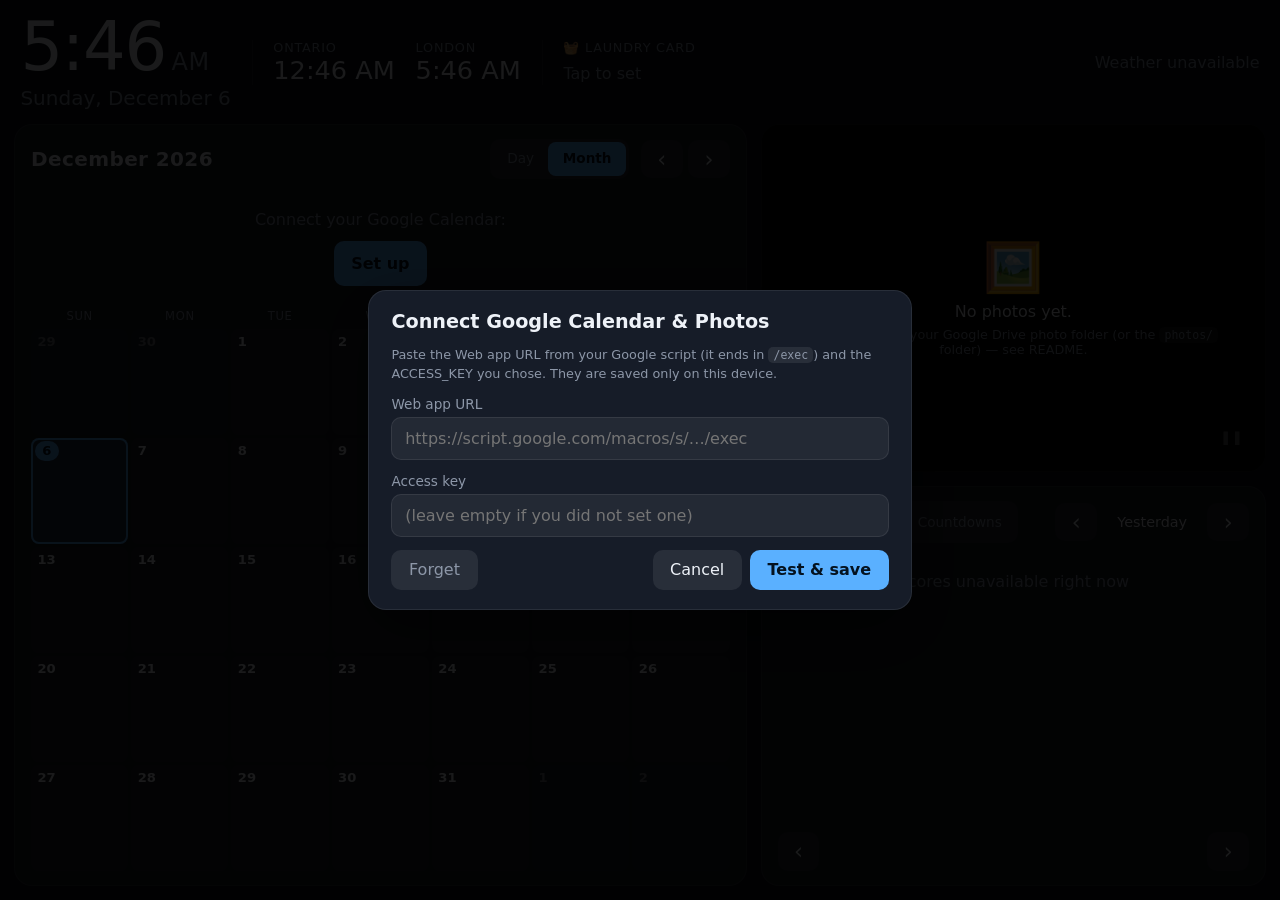
==== frame/index.html @ d42bfc99 "Add laundry card tracker to the top bar Shows who filled the laundry card last; tapping it shows the" ====
<!doctype html>
<html lang="en">
<head>
  <meta charset="utf-8">
  <meta name="viewport" content="width=device-width, initial-scale=1, maximum-scale=1, user-scalable=no">
  <meta name="mobile-web-app-capable" content="yes">
  <meta name="apple-mobile-web-app-capable" content="yes">
  <meta name="apple-mobile-web-app-status-bar-style" content="black-translucent">
  <meta name="apple-mobile-web-app-title" content="Family Frame">
  <meta name="theme-color" content="#0b0f17">
  <title>Family Frame</title>
  <link rel="manifest" href="manifest.json">
  <link rel="icon" href="icons/icon-192.png">
  <link rel="apple-touch-icon" href="icons/apple-touch-icon.png">
  <link rel="stylesheet" href="css/style.css">
</head>
<body>
  <div id="app">
    <header id="topbar">
      <div id="clock">
        <div id="time">--:--</div>
        <div id="date"></div>
      </div>
      <div id="world-clocks"></div>
      <div id="laundry" class="wc"></div>
      <div id="weather" class="panel-ish">
        <div class="muted">Loading weather…</div>
      </div>
    </header>

    <section id="photos" class="panel">
      <div class="photo-layer" id="photo-a"></div>
      <div class="photo-layer" id="photo-b"></div>
      <div id="photo-empty" class="empty hidden">
        <div class="big">🖼️</div>
        <div>No photos yet.</div>
        <div class="muted small">Add pictures to your Google Drive photo folder (or the <code>photos/</code> folder) — see README.</div>
      </div>
      <button class="nav prev" id="photo-prev" aria-label="Previous photo">‹</button>
      <button class="nav next" id="photo-next" aria-label="Next photo">›</button>
      <button class="photo-pause" id="photo-pause" aria-label="Pause slideshow">❚❚</button>
      <div id="countdown" class="hidden"></div>
    </section>

    <section id="calendar" class="panel">
      <div class="cal-head">
        <h2 id="cal-title">📅 Calendar</h2>
        <div id="cal-nav" class="day-switch hidden">
          <div class="seg">
            <button id="cal-mode-day">Day</button>
            <button id="cal-mode-month">Month</button>
          </div>
          <button id="cal-today" class="today-btn hidden">Today</button>
          <button id="cal-prev" aria-label="Previous month">‹</button>
          <button id="cal-next" aria-label="Next month">›</button>
        </div>
      </div>
      <div id="cal-note"></div>
      <div id="calendar-body" class="scroll"><div class="muted">Loading calendar…</div></div>
    </section>

    <section id="hockey" class="panel">
      <div class="hockey-head">
        <div class="seg tabs">
          <button id="tab-hockey" class="on">🏒 Hockey</button>
          <button id="tab-countdown">⏳ Countdowns</button>
        </div>
        <div class="day-switch hockey-only">
          <button id="hockey-day-prev" aria-label="Previous day">‹</button>
          <span id="hockey-day">Today</span>
          <button id="hockey-day-next" aria-label="Next day">›</button>
        </div>
      </div>
      <div id="hockey-card" class="scroll hockey-only"><div class="muted">Loading scores…</div></div>
      <div id="countdown-list" class="scroll hidden"></div>
      <div class="hockey-foot hockey-only">
        <button class="nav-sm" id="game-prev" aria-label="Previous game">‹</button>
        <div id="game-dots"></div>
        <button class="nav-sm" id="game-next" aria-label="Next game">›</button>
      </div>
    </section>
  </div>

  <div id="night-dim"></div>

  <script src="js/config.js"></script>
  <script src="js/setup.js"></script>
  <script src="js/util.js"></script>
  <script src="js/clock.js"></script>
  <script src="js/weather.js"></script>
  <script src="js/calendar.js"></script>
  <script src="js/hockey.js"></script>
  <script src="js/photos.js"></script>
  <script src="js/countdown.js"></script>
  <script src="js/laundry.js"></script>
  <script src="js/main.js"></script>
</body>
</html>
---- frame/css/style.css ----
:root {
  --bg: #0b0f17;
  --panel: rgba(255, 255, 255, 0.055);
  --panel-border: rgba(255, 255, 255, 0.08);
  --text: #eef2f8;
  --muted: #8d97a8;
  --accent: #5ab0ff;
  --live: #ff4d5e;
  --good: #46d19a;
  --gap: 14px;
  --radius: 18px;
  font-size: clamp(13px, 1.25vw, 22px);
}

* { box-sizing: border-box; }

html, body {
  margin: 0;
  height: 100%;
  background: var(--bg);
  color: var(--text);
  font-family: system-ui, -apple-system, "Segoe UI", Roboto, "Helvetica Neue", Arial, sans-serif;
  overflow: hidden;
  -webkit-user-select: none;
  user-select: none;
  -webkit-tap-highlight-color: transparent;
  touch-action: manipulation;
}

button {
  font: inherit;
  color: inherit;
  background: none;
  border: 0;
  cursor: pointer;
  touch-action: manipulation;
}

code { font-size: 0.9em; background: rgba(255,255,255,.08); padding: 1px 5px; border-radius: 5px; }
.muted { color: var(--muted); }
.small { font-size: 0.8rem; }
.center { text-align: center; padding: 1rem; }
.hidden { display: none !important; }

/* ---------- layout ---------- */
#app {
  height: 100vh;
  height: 100dvh;
  display: grid;
  gap: var(--gap);
  padding: var(--gap);
}
/* Month view: the calendar is the star, photos + hockey on the right. */
body.cal-month #app {
  grid-template-columns: minmax(0, 1.45fr) minmax(0, 1fr);
  grid-template-rows: auto minmax(0, 1fr) minmax(0, 1.15fr);
  grid-template-areas:
    "top top"
    "cal photo"
    "cal hockey";
}
body.cal-month.photo-small #app { grid-template-rows: auto minmax(0, 0.75fr) minmax(0, 1.35fr); }
body.cal-month.photo-large #app { grid-template-rows: auto minmax(0, 1.4fr) minmax(0, 1fr); }
/* Agenda view: big photo, list calendar + hockey on the right. */
body.cal-agenda #app {
  grid-template-columns: minmax(0, 1.55fr) minmax(0, 1fr);
  grid-template-rows: auto minmax(0, 1fr) minmax(0, 1.25fr);
  grid-template-areas:
    "top top"
    "photo cal"
    "photo hockey";
}

#topbar {
  grid-area: top;
  display: flex;
  align-items: center;
  justify-content: space-between;
  gap: 1.3rem;
  padding: 0 0.4rem;
}
#photos { grid-area: photo; }
#calendar { grid-area: cal; }
#hockey { grid-area: hockey; }

.panel {
  background: var(--panel);
  border: 1px solid var(--panel-border);
  border-radius: var(--radius);
  padding: 0.9rem 1rem;
  min-height: 0;
  display: flex;
  flex-direction: column;
  overflow: hidden;
}
.panel h2 {
  margin: 0 0 0.5rem;
  font-size: 1rem;
  font-weight: 650;
  letter-spacing: 0.02em;
  color: var(--muted);
}
.scroll {
  overflow-y: auto;
  min-height: 0;
  flex: 1;
  scrollbar-width: none;
  -webkit-overflow-scrolling: touch;
}
.scroll::-webkit-scrollbar { display: none; }
.empty-sm { color: var(--muted); text-align: center; padding: 1.4rem 0.5rem; line-height: 1.5; }

/* ---------- clock ---------- */
#time { font-size: 4.2rem; font-weight: 300; line-height: 1; letter-spacing: -0.02em; font-variant-numeric: tabular-nums; }
#time .ampm { font-size: 1.5rem; font-weight: 400; letter-spacing: 0.02em; margin-left: 0.35rem; color: var(--muted); }
#date { font-size: 1.25rem; color: var(--muted); margin-top: 0.3rem; white-space: nowrap; }
#world-clocks { display: flex; gap: 1.3rem; border-left: 1px solid var(--panel-border); padding-left: 1.3rem; }
#laundry { margin-right: auto; border-left: 1px solid var(--panel-border); padding-left: 1.3rem; cursor: pointer; }
#laundry:active { opacity: 0.7; }
.ld-dot { display: inline-block; width: 0.55em; height: 0.55em; border-radius: 50%; margin-right: 0.4rem; vertical-align: 0.12em; }
.ld-none { font-size: 1rem; color: var(--muted); }
#ld-popup {
  position: fixed; inset: 0; z-index: 45;
  background: rgba(0,0,0,0.55);
  display: flex; align-items: center; justify-content: center;
  padding: 1.5rem;
}
.ld-card {
  background: #161c28; border: 1px solid var(--panel-border); border-radius: var(--radius);
  width: min(24rem, 100%); padding: 1.1rem 1.3rem 0.8rem;
  box-shadow: 0 20px 60px rgba(0,0,0,0.5);
}
.ld-card h3 { margin: 0 0 0.5rem; font-size: 1.15rem; }
.ld-card p { margin: 0 0 0.6rem; line-height: 1.4; }
.ld-last { font-size: 0.95rem; }
.ld-btns { display: flex; gap: 0.6rem; }
.ld-btns button { flex: 1; padding: 0.8rem; border-radius: 12px; font-size: 1.05rem; font-weight: 700; color: #0b0f17; }
.ld-cancel { display: block; margin: 0.6rem auto 0; padding: 0.4rem 1rem; color: var(--muted); }
#world-clocks:empty { display: none; }
.wc-label { white-space: nowrap; font-size: 0.8rem; color: var(--muted); text-transform: uppercase; letter-spacing: 0.06em; }
.wc-time { font-size: 1.6rem; font-weight: 300; font-variant-numeric: tabular-nums; white-space: nowrap; }
.wc-day { font-size: 0.7rem; color: var(--accent); font-weight: 500; }

/* ---------- weather ---------- */
#weather { display: flex; align-items: center; gap: 2rem; }
.wx-now { display: flex; align-items: center; gap: 0.8rem; }
.wx-icon { font-size: 3.4rem; line-height: 1; }
.wx-temp { font-size: 2.6rem; font-weight: 300; line-height: 1; }
.wx-desc { font-size: 1rem; }
.wx-meta { font-size: 0.8rem; margin-top: 0.15rem; white-space: nowrap; }
.wx-days { display: flex; gap: 0.8rem; }
.wx-day { text-align: center; font-size: 0.85rem; min-width: 3.2rem; }
.wx-dname { color: var(--muted); }
.wx-dicon { font-size: 1.6rem; line-height: 1.4; }
.wx-pop { font-size: 0.72rem; color: var(--accent); }

/* ---------- photos ---------- */
#photos { position: relative; padding: 0; background: #000; }
.photo-layer {
  position: absolute;
  inset: 0;
  opacity: 0;
  transition: opacity 1.4s ease;
}
.photo-layer.show { opacity: 1; }
.photo-blur, .photo-img {
  position: absolute;
  inset: 0;
  background-position: center;
  background-repeat: no-repeat;
}
.photo-blur { background-size: cover; filter: blur(28px) brightness(0.55); transform: scale(1.15); }
.photo-img { background-size: contain; }
#photos .empty { position: absolute; inset: 0; display: flex; flex-direction: column; align-items: center; justify-content: center; text-align: center; gap: 0.4rem; padding: 2rem; }
#photos .empty .big { font-size: 3rem; }

.nav {
  position: absolute;
  top: 0; bottom: 0;
  width: 18%;
  font-size: 3rem;
  color: rgba(255,255,255,0.0);
  z-index: 2;
}
.nav:active { color: rgba(255,255,255,0.8); }
.nav.prev { left: 0; text-align: left; padding-left: 1rem; }
.nav.next { right: 0; text-align: right; padding-right: 1rem; }
.photo-pause {
  position: absolute;
  right: 0.8rem; bottom: 0.8rem;
  z-index: 3;
  width: 2.6rem; height: 2.6rem;
  border-radius: 50%;
  background: rgba(0,0,0,0.35);
  font-size: 0.85rem;
  opacity: 0.35;
}
.photo-pause.paused { opacity: 0.9; }

body.photo-full #topbar, body.photo-full #calendar, body.photo-full #hockey { display: none; }
body.photo-full #app { grid-template-areas: "photo" !important; grid-template-columns: 1fr !important; grid-template-rows: 1fr !important; padding: 0; }
body.photo-full #photos { border-radius: 0; border: 0; }

/* ---------- calendar ---------- */
.cal-day { margin-bottom: 0.8rem; }
.cal-dlabel { font-weight: 650; font-size: 0.95rem; margin-bottom: 0.3rem; }
.cal-day.today .cal-dlabel { color: var(--accent); }
.cal-ev {
  display: grid;
  grid-template-columns: 4px 4.6rem 1fr;
  gap: 0.6rem;
  align-items: start;
  padding: 0.35rem 0;
  font-size: 0.95rem;
}
.cal-ev.now { background: rgba(90,176,255,0.1); border-radius: 8px; }
.cal-bar { width: 4px; align-self: stretch; border-radius: 3px; }
.cal-time { color: var(--muted); font-variant-numeric: tabular-nums; white-space: nowrap; }
.cal-title { overflow: hidden; }
.cal-loc { display: block; font-size: 0.75rem; color: var(--muted); white-space: nowrap; overflow: hidden; text-overflow: ellipsis; }

/* ---------- hockey ---------- */
.hockey-head { display: flex; justify-content: space-between; align-items: center; margin-bottom: 0.3rem; }
.hockey-head h2 { margin: 0; }
.day-switch { display: flex; align-items: center; gap: 0.2rem; font-size: 0.9rem; }
.day-switch span { min-width: 6.5rem; text-align: center; }
.day-switch button, .nav-sm {
  width: 2.6rem; height: 2.4rem;
  border-radius: 10px;
  font-size: 1.4rem;
  line-height: 1;
  background: rgba(255,255,255,0.06);
}
.day-switch button:active, .nav-sm:active, .dot:active { background: rgba(255,255,255,0.2); }

.matchup { display: grid; grid-template-columns: 1fr auto 1fr; align-items: center; gap: 0.4rem; padding: 0.3rem 0 0.6rem; }
.team { text-align: center; opacity: 0.85; }
.team.winner, .team.fav { opacity: 1; }
.team.fav .team-abbr { color: var(--accent); }
.team-logo { width: 4rem; height: 4rem; object-fit: contain; display: block; margin: 0 auto; }
.logo-text { display: flex; align-items: center; justify-content: center; border-radius: 50%; background: rgba(255,255,255,0.08); font-weight: 700; font-size: 0.8rem; }
.team-abbr { font-weight: 750; font-size: 1.05rem; margin-top: 0.2rem; }
.team-name { font-size: 0.75rem; color: var(--muted); }
.scorebox { text-align: center; min-width: 7rem; }
.score { font-size: 2.8rem; font-weight: 700; font-variant-numeric: tabular-nums; line-height: 1; }
.score.vs { font-size: 1.6rem; color: var(--muted); font-weight: 400; }
.dash { color: var(--muted); margin: 0 0.25em; font-weight: 300; }
.status { font-size: 0.85rem; margin-top: 0.35rem; color: var(--muted); }
.status.live { color: var(--live); font-weight: 650; }
.status.final { color: var(--text); }
.sog { font-size: 0.72rem; margin-top: 0.15rem; }
.live-dot { display: inline-block; width: 0.55em; height: 0.55em; border-radius: 50%; background: var(--live); margin-right: 0.35em; animation: pulse 1.4s infinite; vertical-align: 0.05em; }
@keyframes pulse { 50% { opacity: 0.25; } }

.period { font-size: 0.72rem; text-transform: uppercase; letter-spacing: 0.08em; color: var(--muted); margin: 0.6rem 0 0.2rem; border-bottom: 1px solid var(--panel-border); padding-bottom: 0.2rem; }
.goal { display: grid; grid-template-columns: 1.8rem 1fr auto; gap: 0.6rem; align-items: center; padding: 0.35rem 0; }
.goal-logo { width: 1.8rem; height: 1.8rem; object-fit: contain; font-size: 0.6rem; }
.goal-scorer { font-weight: 600; font-size: 0.95rem; }
.goal-ast { font-size: 0.75rem; color: var(--muted); }
.goal-side { text-align: right; font-variant-numeric: tabular-nums; }
.goal-time { font-size: 0.8rem; color: var(--muted); }
.goal-score { font-size: 0.85rem; font-weight: 650; }
.tag { font-size: 0.62rem; font-weight: 700; padding: 1px 5px; border-radius: 4px; background: rgba(255,200,80,0.18); color: #ffd166; vertical-align: 0.15em; }

.hockey-foot { display: flex; align-items: center; gap: 0.5rem; padding-top: 0.5rem; }
#game-dots { flex: 1; display: flex; gap: 0.35rem; overflow-x: auto; scrollbar-width: none; }
#game-dots::-webkit-scrollbar { display: none; }
.dot {
  flex: 0 0 auto;
  font-size: 0.62rem;
  line-height: 1.15;
  padding: 0.3rem 0.45rem;
  border-radius: 8px;
  background: rgba(255,255,255,0.05);
  color: var(--muted);
  font-weight: 650;
}
.dot.on { background: var(--accent); color: #04121f; }
.dot.live:not(.on) { box-shadow: inset 0 0 0 1.5px var(--live); }

/* ---------- night dimmer ---------- */
#night-dim {
  position: fixed;
  inset: 0;
  background: #000;
  opacity: 0;
  pointer-events: none;
  transition: opacity 3s;
  z-index: 50;
}

/* ---------- month grid ---------- */
.cal-head { display: flex; justify-content: space-between; align-items: center; margin-bottom: 0.4rem; }
.cal-head h2 { margin: 0; }
body.cal-month #cal-title { color: var(--text); font-size: 1.25rem; }
.today-btn { width: auto !important; padding: 0 0.8rem; font-size: 0.85rem !important; color: var(--accent); }
body.cal-month #calendar-body { overflow: hidden; display: flex; }
.month {
  flex: 1;
  display: grid;
  grid-template-columns: repeat(7, minmax(0, 1fr));
  gap: 3px;
  min-height: 0;
}
.mh { text-align: center; font-size: 0.72rem; text-transform: uppercase; letter-spacing: 0.06em; color: var(--muted); padding-bottom: 0.2rem; }
.mc {
  background: rgba(255,255,255,0.035);
  border-radius: 8px;
  padding: 0.2rem 0.25rem;
  min-height: 0;
  display: flex;
  flex-direction: column;
  overflow: hidden;
  cursor: pointer;
}
.mc:active { background: rgba(255,255,255,0.12); }
.mc.other { opacity: 0.4; }
.mc.past .mc-evs { opacity: 0.6; }
.mc.today { background: rgba(90,176,255,0.14); box-shadow: inset 0 0 0 2px var(--accent); }
.mc-num { font-size: 0.82rem; font-weight: 650; padding: 0 0.15rem; line-height: 1.5; }
.mc.today .mc-num {
  color: #04121f; background: var(--accent);
  border-radius: 999px; align-self: flex-start; padding: 0 0.45rem;
}
.mc-evs { flex: 1; min-height: 0; overflow: hidden; display: flex; flex-direction: column; gap: 2px; }
.me {
  font-size: 0.68rem;
  line-height: 1.3;
  overflow: hidden;
  flex: 0 0 auto;
  /* up to two lines per event, then "…" */
  display: -webkit-box;
  -webkit-line-clamp: 2;
  -webkit-box-orient: vertical;
  overflow-wrap: anywhere;
}
.me.allday { display: block; white-space: nowrap; text-overflow: ellipsis; color: #0b0f17; font-weight: 600; border-radius: 4px; padding: 0 0.3rem; }
.me-dot { display: inline-block; width: 0.5em; height: 0.5em; border-radius: 50%; margin-right: 0.25em; vertical-align: 0.05em; }
.me-t { color: var(--muted); }
.mc-more { font-size: 0.62rem; color: var(--accent); font-weight: 650; padding-left: 0.15rem; }
#cal-note:empty { display: none; }

/* ---------- day / month switch ---------- */
.cal-head h2 { white-space: nowrap; overflow: hidden; text-overflow: ellipsis; min-width: 0; }
.cal-head .day-switch { flex-shrink: 0; gap: 0.35rem; }
.seg { display: flex; background: rgba(255,255,255,0.06); border-radius: 10px; padding: 3px; margin-right: 0.4rem; }
.day-switch .seg button { width: auto; height: 2.1rem; padding: 0 0.9rem; font-size: 0.85rem; background: none; border-radius: 8px; color: var(--muted); }
.day-switch .seg button.on { background: var(--accent); color: #04121f; font-weight: 650; }

/* ---------- day view ---------- */
.dayview { flex: 1; display: flex; flex-direction: column; min-height: 0; gap: 0.4rem; }
.dv-allday { display: flex; flex-wrap: wrap; gap: 4px; padding-left: 3.6rem; }
.dv-allday .me { font-size: 0.8rem; padding: 0.15rem 0.5rem; max-width: 100%; }
.dv-grid { position: relative; flex: 1; min-height: 0; margin: 0.5rem 0 0.3rem; }
.dv-hour { position: absolute; left: 3.6rem; right: 0; border-top: 1px solid rgba(255,255,255,0.07); }
.dv-hour span { position: absolute; left: -3.6rem; width: 3.1rem; text-align: right; transform: translateY(-50%); font-size: 0.68rem; color: var(--muted); }
.dv-events { position: absolute; top: 0; bottom: 0; left: 3.6rem; right: 0; }
.dv-ev {
  position: absolute;
  overflow: hidden;
  border-radius: 7px;
  padding: 0.15rem 0.45rem;
  background: color-mix(in srgb, var(--c) 30%, #141922);
  border-left: 4px solid var(--c);
  min-height: 1.35rem;
}
.dv-ev.now { box-shadow: 0 0 0 2px var(--c); }
.dv-ev.past { opacity: 0.55; }
.dv-title { font-size: 0.85rem; font-weight: 600; white-space: nowrap; overflow: hidden; text-overflow: ellipsis; }
.dv-time { font-size: 0.7rem; color: rgba(255,255,255,0.75); white-space: nowrap; overflow: hidden; text-overflow: ellipsis; }
.dv-ev.short { display: flex; gap: 0.5rem; align-items: baseline; padding-top: 0; padding-bottom: 0; }
.dv-ev.short .dv-title { flex: 0 1 auto; }
.dv-now { position: absolute; left: -0.4rem; right: 0; border-top: 2px solid var(--live); z-index: 2; }
.dv-now::before { content: ''; position: absolute; left: 0; top: -0.4rem; width: 0.7rem; height: 0.7rem; border-radius: 50%; background: var(--live); }
.dv-empty { position: absolute; inset: 0; display: flex; align-items: center; justify-content: center; color: var(--muted); pointer-events: none; }

/* ---------- portrait frames ---------- */
@media (orientation: portrait) {
  :root { font-size: clamp(13px, 2.1vw, 24px); }
  body.cal-month #app {
    grid-template-columns: 1fr 1fr;
    grid-template-rows: auto minmax(0, 1.3fr) minmax(0, 1fr);
    grid-template-areas:
      "top top"
      "cal cal"
      "photo hockey";
  }
  body.cal-month.photo-small #app { grid-template-columns: 0.8fr 1.2fr; grid-template-rows: auto minmax(0, 1.3fr) minmax(0, 1fr); }
  body.cal-month.photo-large #app { grid-template-columns: 1.2fr 0.8fr; grid-template-rows: auto minmax(0, 1.3fr) minmax(0, 1fr); }
  body.cal-agenda #app {
    grid-template-columns: 1fr 1fr;
    grid-template-rows: auto minmax(0, 1.2fr) minmax(0, 1fr);
    grid-template-areas:
      "top top"
      "photo photo"
      "cal hockey";
  }
  #topbar { flex-wrap: wrap; row-gap: 0.6rem; }
  #world-clocks { margin-right: 0; }
  #laundry { margin-right: 0; }
  .hockey-head { flex-wrap: wrap; row-gap: 0.4rem; }
  #weather { gap: 1rem; flex: 1 1 100%; justify-content: space-between; }
  .wx-days { gap: 0.6rem; }
}

@media (max-width: 700px) and (orientation: landscape) {
  .wx-days { display: none; }
}

/* ---------- countdown ---------- */
#countdown {
  position: absolute; left: 0.8rem; bottom: 0.8rem; z-index: 3;
  display: flex; align-items: center; gap: 0.7rem;
  max-width: calc(100% - 5rem);
  padding: 0.5rem 0.9rem 0.5rem 0.6rem;
  border-radius: 14px;
  background: rgba(8, 11, 18, 0.72);
  -webkit-backdrop-filter: blur(10px); backdrop-filter: blur(10px);
  border-left: 4px solid var(--c);
  cursor: pointer;
}
.cd-num { font-size: 2.2rem; font-weight: 700; line-height: 1; min-width: 2.4rem; text-align: center; font-variant-numeric: tabular-nums; }
.cd-text { min-width: 0; }
.cd-label { font-size: 0.7rem; text-transform: uppercase; letter-spacing: 0.06em; color: var(--muted); }
.cd-title { font-size: 1rem; font-weight: 600; white-space: nowrap; overflow: hidden; text-overflow: ellipsis; }
.cd-dots { position: absolute; right: 0.6rem; top: 0.45rem; display: flex; gap: 3px; }
.cd-dots span { width: 5px; height: 5px; border-radius: 50%; background: rgba(255,255,255,0.25); }
.cd-dots span.on { background: var(--text); }
.cd-text { padding-right: 1.6rem; }

/* ---------- countdown list (tab in the hockey panel) ---------- */
.tabs { margin-right: 0; }
.tabs button { height: 2.2rem; padding: 0 0.8rem; font-size: 0.85rem; border-radius: 8px; color: var(--muted); white-space: nowrap; }
.tabs button.on { background: rgba(255,255,255,0.12); color: var(--text); font-weight: 650; }
#hockey.show-countdown .hockey-only { display: none !important; }
.cdl-row {
  display: grid;
  grid-template-columns: 5px 2.6rem minmax(0, 1fr) auto;
  align-items: center;
  gap: 0.75rem;
  padding: 0.6rem 0.2rem;
  border-bottom: 1px solid var(--panel-border);
}
.cdl-row:last-child { border-bottom: 0; }
.cdl-bar { align-self: stretch; border-radius: 3px; background: var(--c); }
.cdl-icon { font-size: 1.9rem; line-height: 1; text-align: center; }
.cdl-title { font-size: 1.05rem; font-weight: 600; white-space: nowrap; overflow: hidden; text-overflow: ellipsis; }
.cdl-date { font-size: 0.85rem; color: var(--muted); margin-top: 0.1rem; }
.cdl-days { text-align: right; line-height: 1.1; }
.cdl-num { font-size: 1.7rem; font-weight: 700; font-variant-numeric: tabular-nums; }
.cdl-unit { font-size: 0.78rem; color: var(--muted); }
.cdl-row.today .cdl-num { color: var(--good); }

/* ---------- event details ---------- */
[data-ev] { cursor: pointer; }
.dv-ev:active, .me:active, .cal-ev:active { filter: brightness(1.3); }
#ev-popup {
  position: fixed; inset: 0; z-index: 45;
  background: rgba(0,0,0,0.55);
  display: flex; align-items: center; justify-content: center;
  padding: 1.5rem;
}
.ev-card {
  background: #161c28;
  border: 1px solid var(--panel-border);
  border-top: 6px solid var(--c);
  border-radius: var(--radius);
  width: min(32rem, 100%);
  max-height: 85%;
  display: flex; flex-direction: column; gap: 0.7rem;
  padding: 1rem 1.3rem 1.3rem;
  box-shadow: 0 20px 60px rgba(0,0,0,0.5);
}
.ev-head { display: flex; justify-content: space-between; align-items: flex-start; gap: 1rem; }
.ev-head h3 { margin: 0.2rem 0 0; font-size: 1.35rem; line-height: 1.3; overflow-wrap: anywhere; }
.ev-close { flex-shrink: 0; width: 2.6rem; height: 2.6rem; border-radius: 50%; background: rgba(255,255,255,0.08); }
.ev-row { display: flex; gap: 0.6rem; align-items: baseline; font-size: 0.95rem; line-height: 1.4; overflow-wrap: anywhere; }
.ev-dot { display: inline-block; flex-shrink: 0; width: 0.8em; height: 0.8em; border-radius: 50%; background: var(--c); margin: 0 0.15em; }
.ev-desc {
  white-space: pre-wrap; overflow-wrap: anywhere;
  font-size: 0.88rem; line-height: 1.5; color: #c9d1de;
  border-top: 1px solid var(--panel-border); padding-top: 0.7rem;
  -webkit-user-select: text; user-select: text;
}

/* ---------- on-device setup ---------- */
#setup {
  position: fixed; inset: 0; z-index: 60;
  background: rgba(0,0,0,0.7);
  display: flex; align-items: center; justify-content: center;
  padding: 1rem;
  -webkit-user-select: text; user-select: text;
}
.setup-card {
  background: #161c28; border: 1px solid var(--panel-border); border-radius: var(--radius);
  width: min(34rem, 100%); padding: 1.2rem 1.4rem;
  display: flex; flex-direction: column; gap: 0.8rem;
  box-shadow: 0 20px 60px rgba(0,0,0,0.5);
}
.setup-card h3 { margin: 0; font-size: 1.2rem; }
.setup-card p { margin: 0; line-height: 1.45; }
.setup-card label { display: flex; flex-direction: column; gap: 0.3rem; font-size: 0.85rem; color: var(--muted); }
.setup-card input {
  font: inherit; font-size: 16px; color: var(--text);
  background: rgba(255,255,255,0.06); border: 1px solid var(--panel-border); border-radius: 10px;
  padding: 0.7rem 0.8rem;
}
.setup-card input:focus { outline: 2px solid var(--accent); }
.setup-msg:empty { display: none; }
.setup-msg.bad { color: #ff8a95; }
.setup-msg.good { color: var(--good); }
.setup-btns { display: flex; gap: 0.5rem; }
.setup-btns button, .setup-link { padding: 0.65rem 1.1rem; border-radius: 10px; background: rgba(255,255,255,0.08); }
.setup-btns .setup-save, .setup-link { background: var(--accent); color: #04121f; font-weight: 650; }
.setup-forget { color: var(--muted); }
.setup-link { margin-top: 0.6rem; }
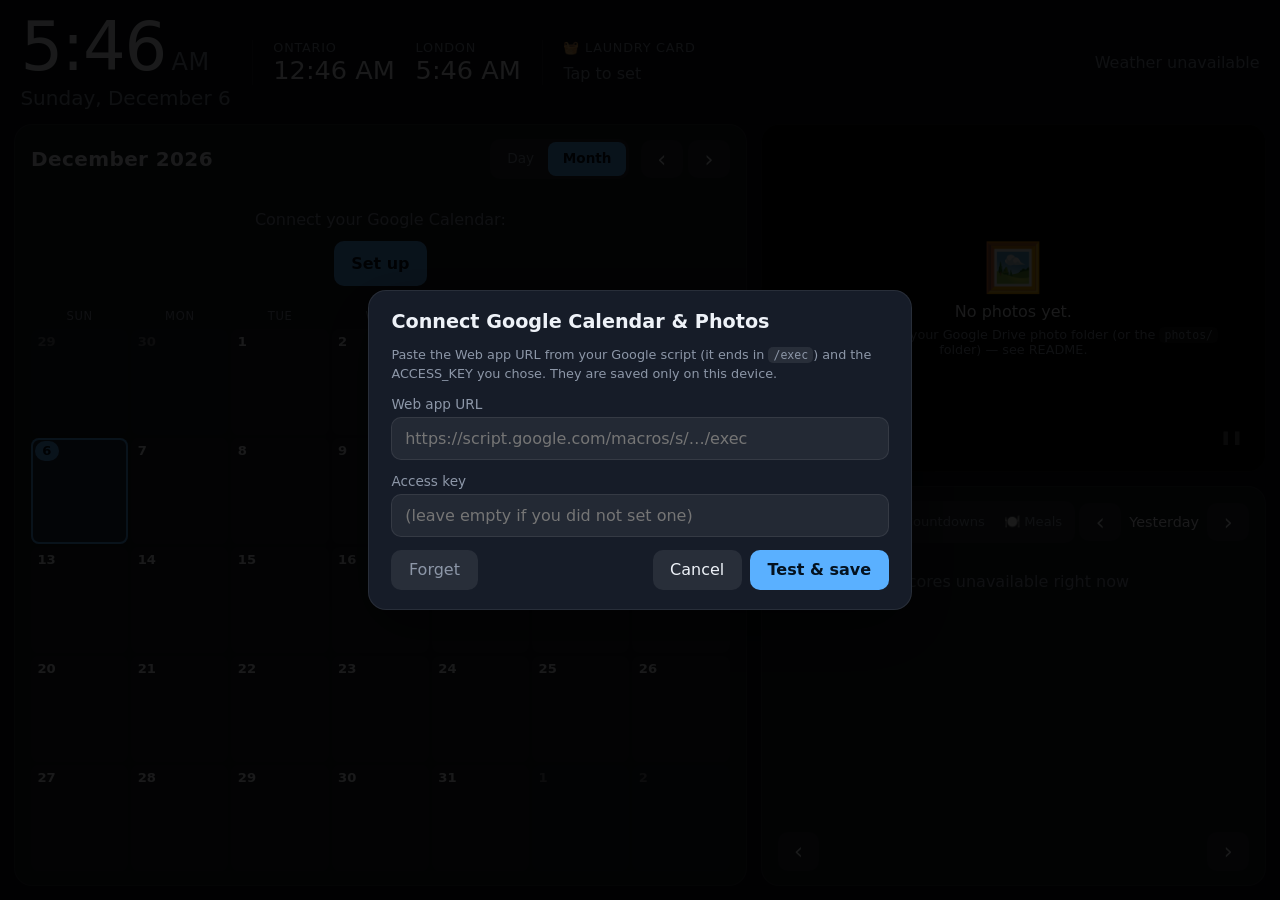
==== commit f9e752dd: "Add a Meals tab fed by a Google Sheet meal plan The Apps Script reads day/meal rows from MEALS_SHEET" ====
--- a/frame/index.html
+++ b/frame/index.html
@@ -64,6 +64,7 @@
         <div class="seg tabs">
           <button id="tab-hockey" class="on">🏒 Hockey</button>
           <button id="tab-countdown">⏳ Countdowns</button>
+          <button id="tab-meals">🍽️ Meals</button>
         </div>
         <div class="day-switch hockey-only">
           <button id="hockey-day-prev" aria-label="Previous day">‹</button>
@@ -73,6 +74,7 @@
       </div>
       <div id="hockey-card" class="scroll hockey-only"><div class="muted">Loading scores…</div></div>
       <div id="countdown-list" class="scroll hidden"></div>
+      <div id="meals-list" class="scroll hidden"></div>
       <div class="hockey-foot hockey-only">
         <button class="nav-sm" id="game-prev" aria-label="Previous game">‹</button>
         <div id="game-dots"></div>
@@ -91,7 +93,9 @@
   <script src="js/calendar.js"></script>
   <script src="js/hockey.js"></script>
   <script src="js/photos.js"></script>
+  <script src="js/tabs.js"></script>
   <script src="js/countdown.js"></script>
+  <script src="js/meals.js"></script>
   <script src="js/laundry.js"></script>
   <script src="js/main.js"></script>
 </body>
--- a/frame/css/style.css
+++ b/frame/css/style.css
@@ -223,7 +223,7 @@
 .hockey-head { display: flex; justify-content: space-between; align-items: center; margin-bottom: 0.3rem; }
 .hockey-head h2 { margin: 0; }
 .day-switch { display: flex; align-items: center; gap: 0.2rem; font-size: 0.9rem; }
-.day-switch span { min-width: 6.5rem; text-align: center; }
+.day-switch span { min-width: 5rem; text-align: center; }
 .day-switch button, .nav-sm {
   width: 2.6rem; height: 2.4rem;
   border-radius: 10px;
@@ -430,9 +430,22 @@
 
 /* ---------- countdown list (tab in the hockey panel) ---------- */
 .tabs { margin-right: 0; }
-.tabs button { height: 2.2rem; padding: 0 0.8rem; font-size: 0.85rem; border-radius: 8px; color: var(--muted); white-space: nowrap; }
+.tabs button { height: 2.2rem; padding: 0 0.6rem; font-size: 0.82rem; border-radius: 8px; color: var(--muted); white-space: nowrap; }
 .tabs button.on { background: rgba(255,255,255,0.12); color: var(--text); font-weight: 650; }
-#hockey.show-countdown .hockey-only { display: none !important; }
+#hockey.show-other .hockey-only { display: none !important; }
+.hockey-head { flex-wrap: wrap; row-gap: 0.4rem; }
+
+/* ---------- meals tab ---------- */
+.ml-row {
+  display: grid; grid-template-columns: 2.2rem 6.6rem minmax(0, 1fr); gap: 0.6rem; align-items: center;
+  padding: 0.38rem 0.6rem; border-radius: 10px; margin-bottom: 1px;
+}
+.ml-icon { font-size: 1.45rem; line-height: 1; text-align: center; }
+.ml-day { font-size: 0.75rem; text-transform: uppercase; letter-spacing: 0.07em; color: var(--muted); white-space: nowrap; }
+.ml-meal { font-size: 1.02rem; font-weight: 600; white-space: nowrap; overflow: hidden; text-overflow: ellipsis; }
+.ml-row.empty .ml-meal { font-weight: 400; color: var(--muted); font-size: 0.9rem; opacity: 0.7; }
+.ml-row.today { background: rgba(90,176,255,0.14); box-shadow: inset 3px 0 0 var(--accent); }
+.ml-row.today .ml-day { color: var(--accent); font-weight: 700; }
 .cdl-row {
   display: grid;
   grid-template-columns: 5px 2.6rem minmax(0, 1fr) auto;
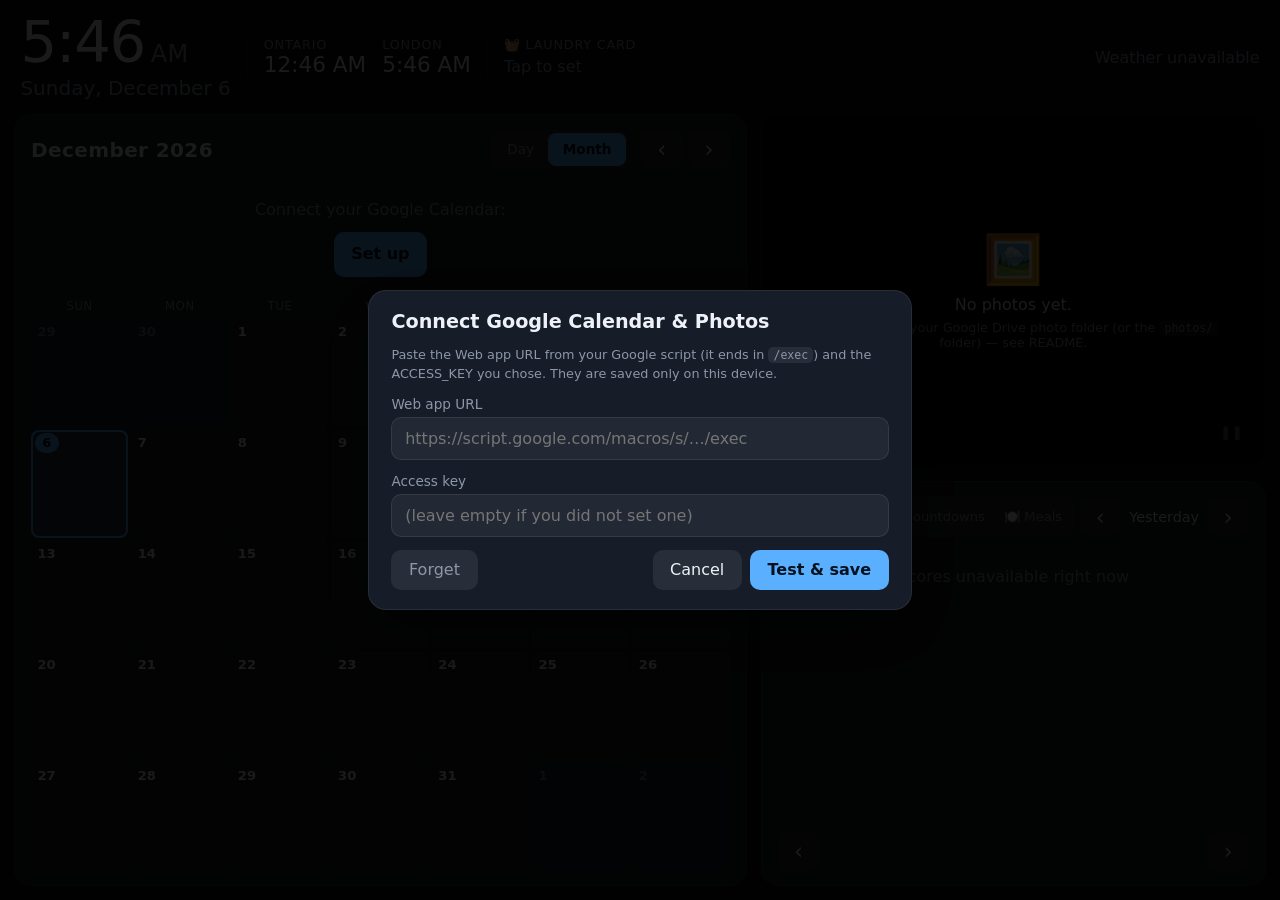
==== commit bad5093b: "Fit the top bar on smaller landscape iPads On landscape screens up to 1400px wide the top bar overfl" ====
--- a/frame/index.html
+++ b/frame/index.html
@@ -12,7 +12,8 @@
   <link rel="manifest" href="manifest.json">
   <link rel="icon" href="icons/icon-192.png">
   <link rel="apple-touch-icon" href="icons/apple-touch-icon.png">
-  <link rel="stylesheet" href="css/style.css">
+  <!-- Bump ?v= on every change so iPads/frames load the new files instead of old saved copies. -->
+  <link rel="stylesheet" href="css/style.css?v=2026-10-24b">
 </head>
 <body>
   <div id="app">
@@ -85,18 +86,18 @@
 
   <div id="night-dim"></div>
 
-  <script src="js/config.js"></script>
-  <script src="js/setup.js"></script>
-  <script src="js/util.js"></script>
-  <script src="js/clock.js"></script>
-  <script src="js/weather.js"></script>
-  <script src="js/calendar.js"></script>
-  <script src="js/hockey.js"></script>
-  <script src="js/photos.js"></script>
-  <script src="js/tabs.js"></script>
-  <script src="js/countdown.js"></script>
-  <script src="js/meals.js"></script>
-  <script src="js/laundry.js"></script>
-  <script src="js/main.js"></script>
+  <script src="js/config.js?v=2026-10-24b"></script>
+  <script src="js/setup.js?v=2026-10-24b"></script>
+  <script src="js/util.js?v=2026-10-24b"></script>
+  <script src="js/clock.js?v=2026-10-24b"></script>
+  <script src="js/weather.js?v=2026-10-24b"></script>
+  <script src="js/calendar.js?v=2026-10-24b"></script>
+  <script src="js/hockey.js?v=2026-10-24b"></script>
+  <script src="js/photos.js?v=2026-10-24b"></script>
+  <script src="js/tabs.js?v=2026-10-24b"></script>
+  <script src="js/countdown.js?v=2026-10-24b"></script>
+  <script src="js/meals.js?v=2026-10-24b"></script>
+  <script src="js/laundry.js?v=2026-10-24b"></script>
+  <script src="js/main.js?v=2026-10-24b"></script>
 </body>
 </html>
--- a/frame/css/style.css
+++ b/frame/css/style.css
@@ -78,7 +78,11 @@
   justify-content: space-between;
   gap: 1.3rem;
   padding: 0 0.4rem;
-}
+  min-width: 0;
+  overflow: hidden;   /* never push the rest of the screen sideways */
+}
+#topbar > * { flex-shrink: 0; }
+#topbar > #weather { flex-shrink: 1; min-width: 0; }
 #photos { grid-area: photo; }
 #calendar { grid-area: cal; }
 #hockey { grid-area: hockey; }
@@ -403,8 +407,24 @@
   .wx-days { gap: 0.6rem; }
 }
 
-@media (max-width: 700px) and (orientation: landscape) {
+/* Narrower landscape screens (smaller iPads, Split View): tighten the top bar so it fits. */
+@media (max-width: 1400px) and (orientation: landscape) {
+  #topbar { gap: 1rem; }
+  #time { font-size: 3.6rem; }
+  .wc-time { font-size: 1.35rem; }
+  #world-clocks { gap: 1rem; padding-left: 1rem; }
+  #laundry { padding-left: 1rem; }
+  .wx-icon { font-size: 2.8rem; }
+  .wx-temp { font-size: 2.2rem; }
+  .wx-days .wx-day:nth-child(4) { display: none; }
+}
+@media (max-width: 1050px) and (orientation: landscape) {
+  .wx-days .wx-day:nth-child(3) { display: none; }
+  .wx-meta { display: none; }
+}
+@media (max-width: 900px) and (orientation: landscape) {
   .wx-days { display: none; }
+  #world-clocks .wc:nth-child(2) { display: none; }
 }
 
 /* ---------- countdown ---------- */
@@ -435,17 +455,7 @@
 #hockey.show-other .hockey-only { display: none !important; }
 .hockey-head { flex-wrap: wrap; row-gap: 0.4rem; }
 
-/* ---------- meals tab ---------- */
-.ml-row {
-  display: grid; grid-template-columns: 2.2rem 6.6rem minmax(0, 1fr); gap: 0.6rem; align-items: center;
-  padding: 0.38rem 0.6rem; border-radius: 10px; margin-bottom: 1px;
-}
-.ml-icon { font-size: 1.45rem; line-height: 1; text-align: center; }
-.ml-day { font-size: 0.75rem; text-transform: uppercase; letter-spacing: 0.07em; color: var(--muted); white-space: nowrap; }
-.ml-meal { font-size: 1.02rem; font-weight: 600; white-space: nowrap; overflow: hidden; text-overflow: ellipsis; }
-.ml-row.empty .ml-meal { font-weight: 400; color: var(--muted); font-size: 0.9rem; opacity: 0.7; }
-.ml-row.today { background: rgba(90,176,255,0.14); box-shadow: inset 3px 0 0 var(--accent); }
-.ml-row.today .ml-day { color: var(--accent); font-weight: 700; }
+/* ---------- countdown list ---------- */
 .cdl-row {
   display: grid;
   grid-template-columns: 5px 2.6rem minmax(0, 1fr) auto;
@@ -463,6 +473,24 @@
 .cdl-num { font-size: 1.7rem; font-weight: 700; font-variant-numeric: tabular-nums; }
 .cdl-unit { font-size: 0.78rem; color: var(--muted); }
 .cdl-row.today .cdl-num { color: var(--good); }
+
+/* ---------- meals tab ---------- */
+.ml-row {
+  display: grid; grid-template-columns: 7.2rem minmax(0, 1fr); align-items: center;
+  border-bottom: 1px solid var(--panel-border);
+  min-height: 2.45rem;
+}
+.ml-row:last-child { border-bottom: 0; }
+.ml-day {
+  align-self: stretch; display: flex; align-items: center;
+  padding: 0 0.7rem; border-right: 1px solid var(--panel-border);
+  font-size: 0.82rem; text-transform: uppercase; letter-spacing: 0.07em; color: var(--muted); white-space: nowrap;
+}
+.ml-meal { padding: 0.3rem 0.8rem; font-size: 1.02rem; font-weight: 600; white-space: nowrap; overflow: hidden; text-overflow: ellipsis; }
+.ml-icon { display: inline-block; width: 1.8rem; font-size: 1.3rem; vertical-align: -0.12em; }
+.ml-row.empty .ml-meal { font-weight: 400; color: var(--muted); opacity: 0.6; }
+.ml-row.today { background: rgba(90,176,255,0.14); box-shadow: inset 3px 0 0 var(--accent); border-radius: 8px; }
+.ml-row.today .ml-day { color: var(--accent); font-weight: 700; }
 
 /* ---------- event details ---------- */
 [data-ev] { cursor: pointer; }
